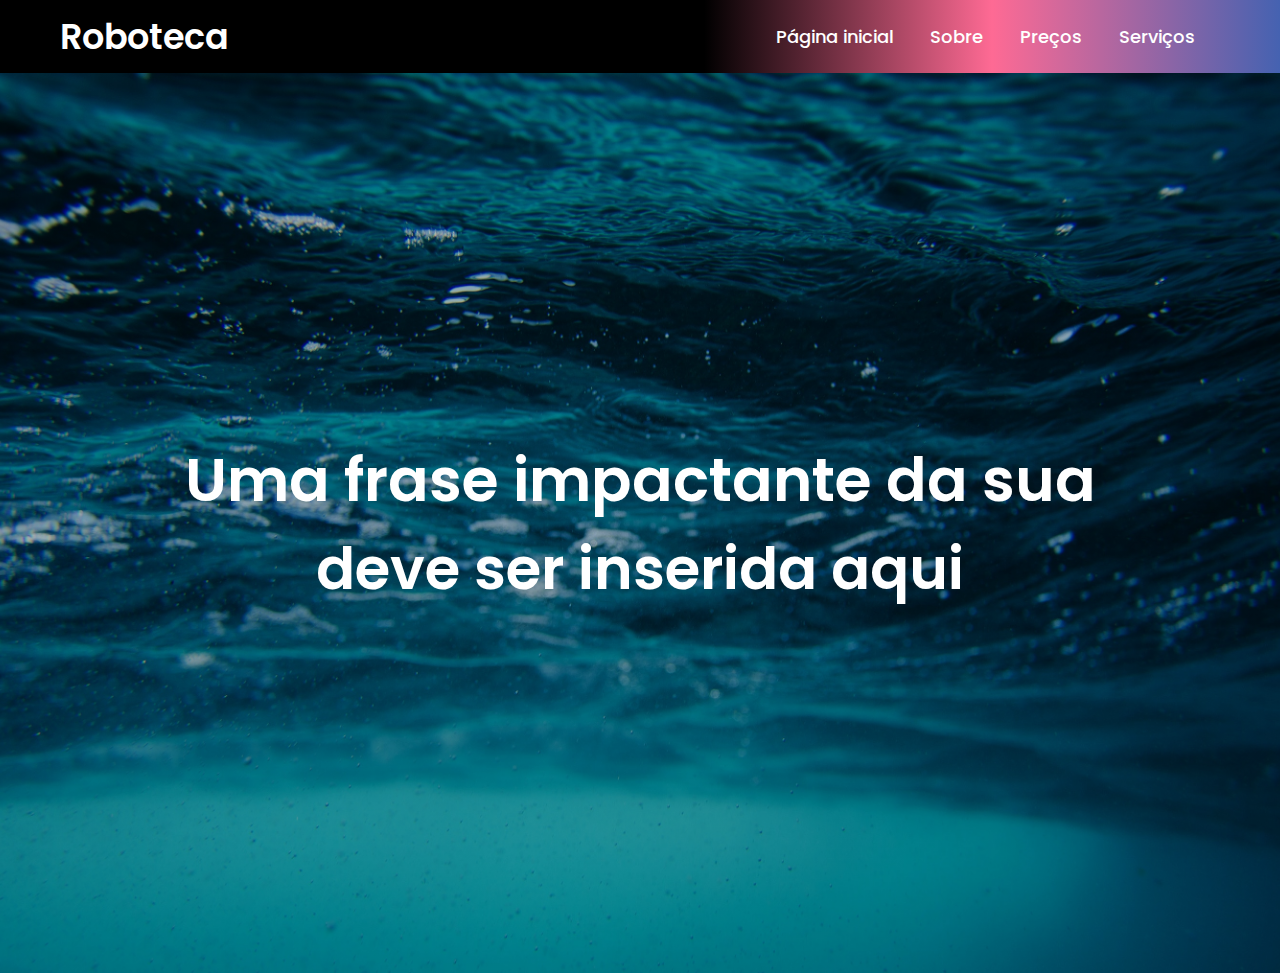
==== index.html @ 48df06a6 "changes" ====
<!DOCTYPE html>
<html lang="pt-br">

<head>
    <meta charset="UTF-8">
    <meta http-equiv="X-UA-Compatible" content="IE=edge">
    <meta name="viewport" content="width=device-width, initial-scale=1.0">
    <link rel="icon" type="image/png" href="img/robotecaIcon.png">
    <link rel="stylesheet" href="css/style.css">
    <title>Roboteca</title>
</head>

<body>
    <nav>

        <div class="logo">
            <a href="index.html"> Roboteca </a>
        </div>

        <ul>
            <li> <a href="#"> Página inicial </a> </li>
            <li> <a href="#"> Sobre </a> </li>
            <li> <a href="#"> Preços </a> </li>
            <li> <a href="#"> Serviços </a> </li>
        </ul>

    </nav>
    <section class="banner">
        <div class="texto">
            <h1 class="titulo">Uma frase impactante da sua</h1>
            <h2 class="sub_titulo">deve ser inserida aqui</h2>

        </div>
    </section>
</body>

</html>
---- css/style.css ----
@import url('https://fonts.googleapis.com/css2?family=Poppins:wght@300;400;500;600&display=swap');
*{
    margin: 0;
    padding: 0;
    box-sizing: border-box;
    font-family: 'Poppins', sans-serif;
}
nav{
    background-image: linear-gradient(to right, rgb(0, 0, 0) 55%, rgb(254, 106, 148), rgb(69, 98, 177));
    padding: 10px 60px;
    display: flex;
    justify-content: space-between;
    align-items: center;
}
nav .logo a{
    text-decoration: none;
    color: #fff;
    font-size: 35px;
    font-weight: 600;
}
nav ul{
    display: flex;
    align-items: center;
    list-style: none;
    padding: 10px;
}
nav li{
    margin-left: 7px;
}
nav li a{
    text-decoration: none;
    color: #fff;
    font-size: 18px;
    font-weight: 500;
    padding: 8px 15px;
    border-radius: 5px;
    transition: 0.3s;
}
nav li a:hover{
    background-color: white;
    color: black;
}
.banner{
    height: 100vh;
    background: linear-gradient( rgba(0,0,0,0.281), rgba(0,0,0,0.308)),url('../img/background.jpg');
    background-size: cover;
    background-position: center;
    background-repeat: no-repeat;
    display: flex;
    align-items: center;
    justify-content: center;
    text-align: center;
}
.texto .titulo{
    color: #fff;
    font-size: 60px;
    font-weight: 600;
}
.texto .sub_titulo{
    color: #fff;
    font-size: 58px;
    font-weight: 600;
}
.texto .botoes{
    margin-top: 30px;
}
.texto .botoes button{
    height: 55px;
    width: 170px;
    border-radius: 5px;
    border: 0;
    margin: 0 10px;
    font-size: 20px;
    font-weight: 500;
    padding: 0 10px;
    cursor: pointer;
    outline: none;
    transition: 0.3s;
}
.texto .botoes button.n-overlay{
    color: white;
    background: none;
    border: 2px solid white;
}
.texto .botoes button.n-overlay:hover{
    color: black;
    background-color: white;
}
.texto .botoes button.overlay{
    background: white;
    color: black;
    animation: vibrar 0.5s ease-in-out infinite both;
}
@keyframes vibrar {
    0%{
        transform: scale(1);
    }
    50%{
        transform: scale(1.1);
    }
    100%{
        transform: scale(1);
    }
}
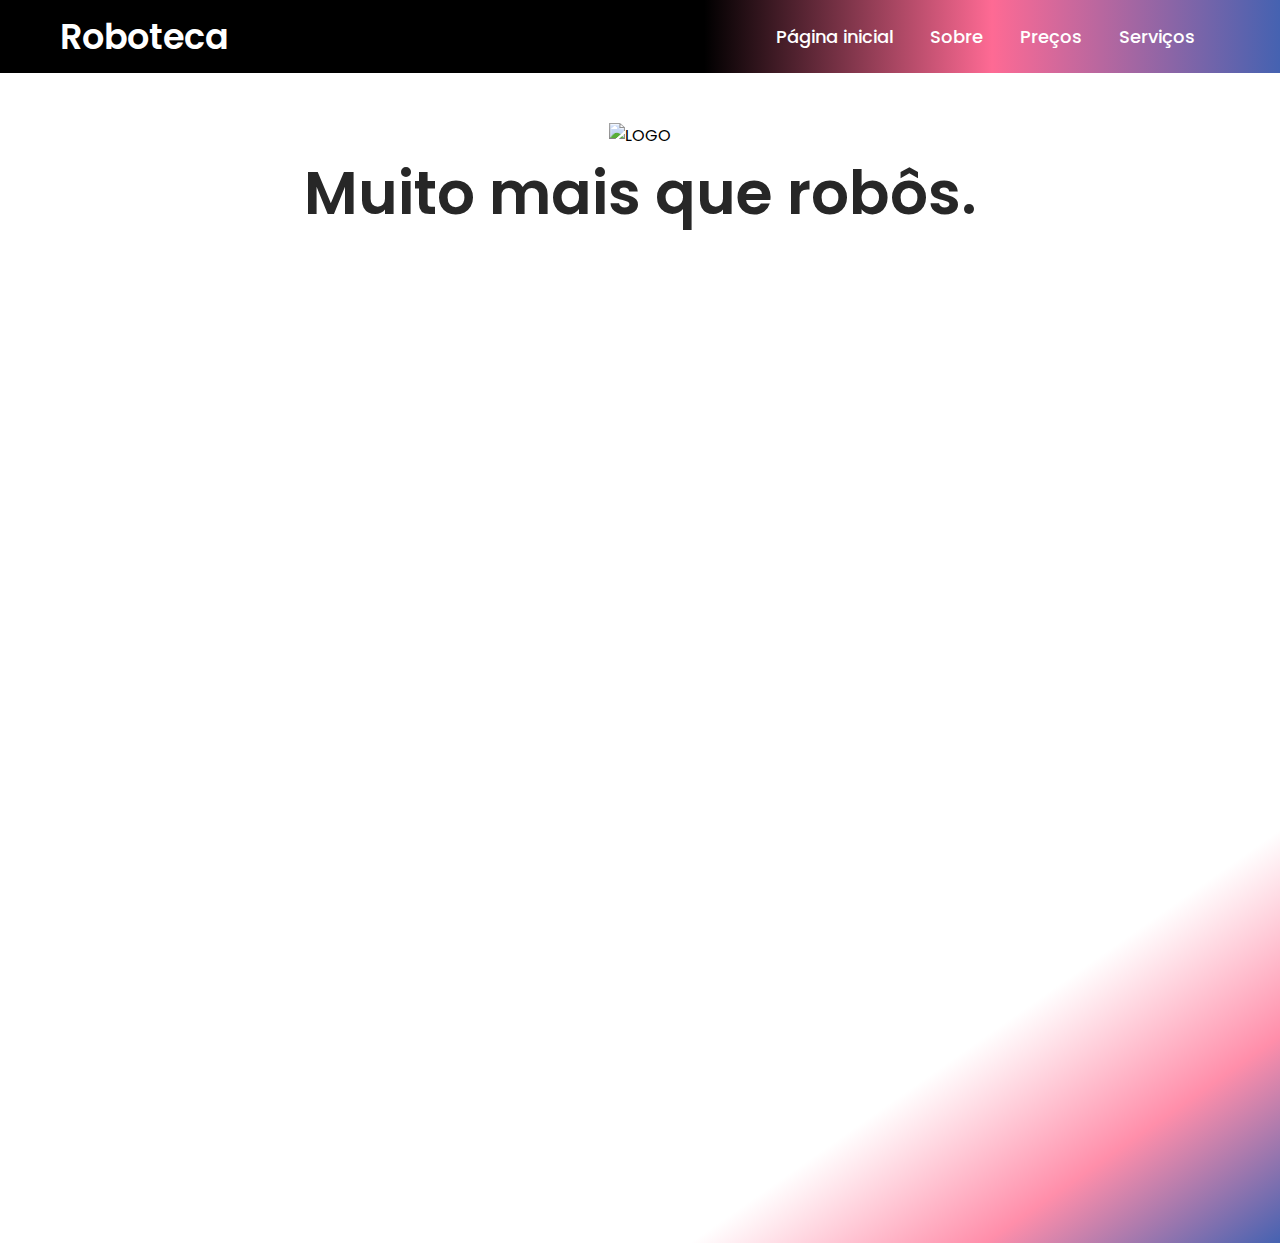
==== commit ab21b9da: "improves and logo" ====
--- a/index.html
+++ b/index.html
@@ -26,9 +26,12 @@
 
     </nav>
     <section class="banner">
+        <div class="imglogo">
+            <img class="logo" id="build" src="../empresa-ti-vitor/img/robotecaLogo.png" alt="LOGO" title="Roboteca">
+        </div>
         <div class="texto">
-            <h1 class="titulo">Uma frase impactante da sua</h1>
-            <h2 class="sub_titulo">deve ser inserida aqui</h2>
+            <h1 class="titulo">Muito mais que robôs.</h1>
+            <!-- <h2 class="sub_titulo"></h2> -->
 
         </div>
     </section>
--- a/css/style.css
+++ b/css/style.css
@@ -41,18 +41,23 @@
     color: black;
 }
 .banner{
-    height: 100vh;
-    background: linear-gradient( rgba(0,0,0,0.281), rgba(0,0,0,0.308)),url('../img/background.jpg');
+    height: 130vh;
+    background-image: linear-gradient(145deg, rgb(255, 255, 255) 80%, rgb(255, 142, 170), rgb(69, 98, 177));
     background-size: cover;
     background-position: center;
     background-repeat: no-repeat;
     display: flex;
     align-items: center;
-    justify-content: center;
+    justify-content: flex-start;
+    flex-direction: column;
     text-align: center;
 }
+#build{
+    margin-top: 50px;
+    width: 300px;
+}
 .texto .titulo{
-    color: #fff;
+    color: #272727;
     font-size: 60px;
     font-weight: 600;
 }
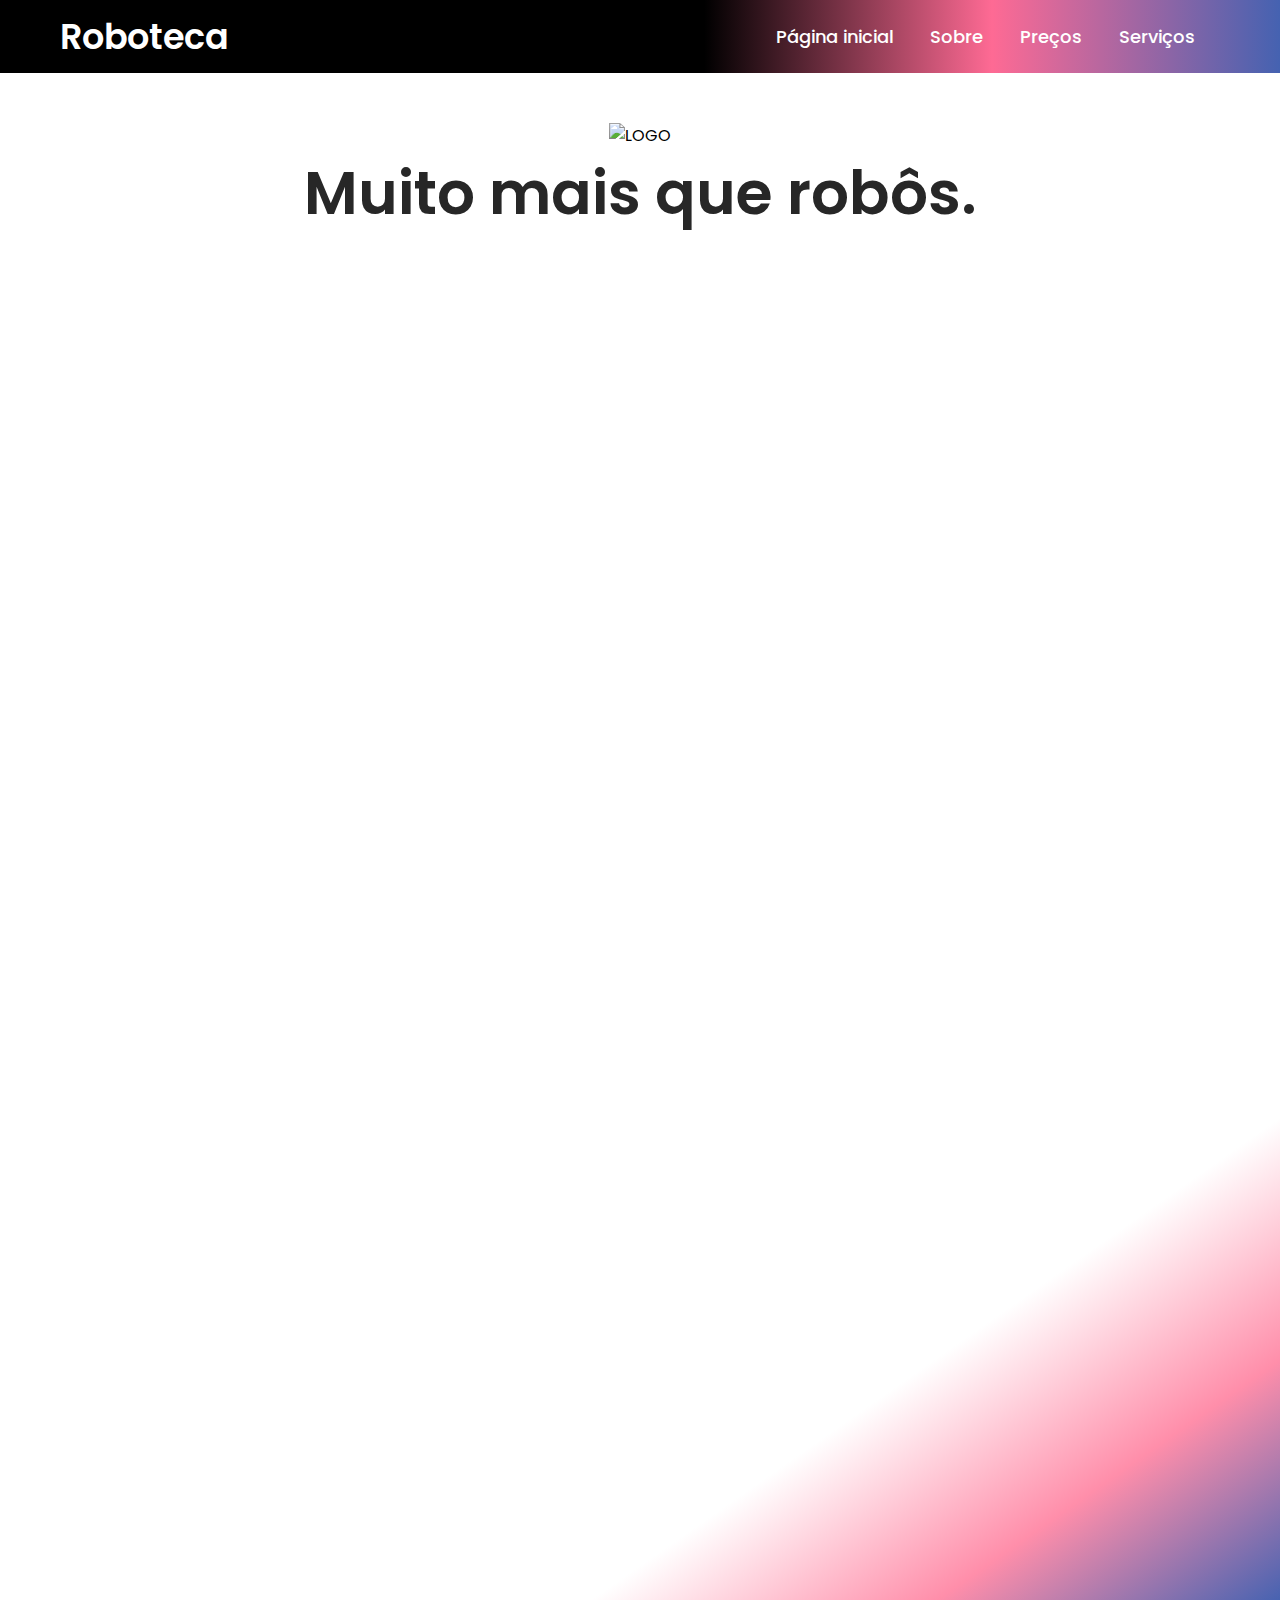
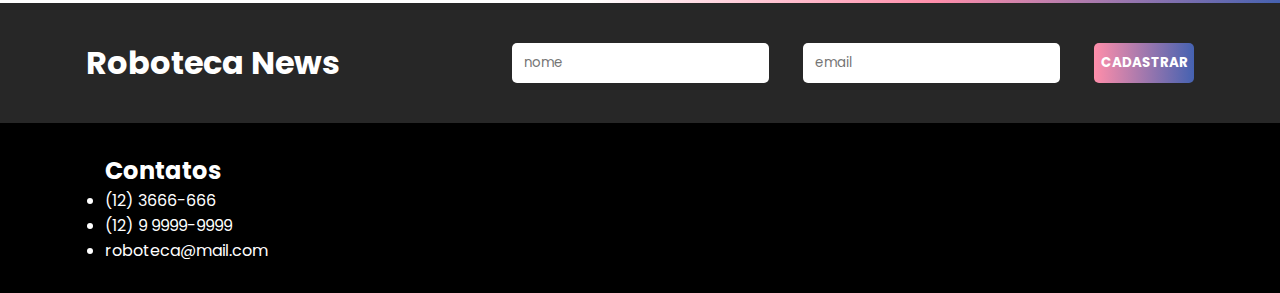
==== commit 42dee843: "quase terminado" ====
--- a/index.html
+++ b/index.html
@@ -35,6 +35,24 @@
 
         </div>
     </section>
+    <div class="newsletter">
+        <h1>Roboteca News</h1>
+        <form method="post" action="script.js">
+            <input class="textput" type="text" placeholder="   nome" required>
+            <input class="textput" type="email" placeholder="   email" required>
+            <input class="subput" onclick="regBox()" type="submit" value="CADASTRAR">
+        </form>
+    </div>
+    <footer>
+        <div class="contats">
+            <h2 class="ftitle">Contatos</h1>
+            <ul class="conlist">
+                <li>(12) 3666-666</li>
+                <li>(12) 9 9999-9999</li>
+                <li>roboteca@mail.com</li>
+            </ul>
+        </div>
+    </footer>
 </body>
 
 </html>--- a/css/style.css
+++ b/css/style.css
@@ -40,8 +40,16 @@
     background-color: white;
     color: black;
 }
+footer{
+    width: 100%;
+    height: 170px;
+    background: black;
+    position: sticky;
+    display: grid;
+    grid-template: auto auto auto;
+}
 .banner{
-    height: 130vh;
+    height: 170vh;
     background-image: linear-gradient(145deg, rgb(255, 255, 255) 80%, rgb(255, 142, 170), rgb(69, 98, 177));
     background-size: cover;
     background-position: center;
@@ -96,6 +104,45 @@
     color: black;
     animation: vibrar 0.5s ease-in-out infinite both;
 }
+.newsletter{
+    height: 120px;
+    display: flex;
+    flex-direction: row;
+    align-items: center;
+    justify-content: space-around;
+    background-color: #272727;
+}
+.newsletter h1 {
+    color: #fff;
+}
+.textput{
+    border-radius: 5px;
+    border-style: none;
+    margin-right: 30px;
+    height: 40px;
+}
+.subput{
+    border-radius: 5px;
+    border-style: none;
+    height: 40px;
+    width: 100px;
+    color: #fff;
+    font-family: 'Poppins', sans-serif;
+    font-weight: bolder;
+    background: linear-gradient(to right, rgb(255, 142, 170), rgb(69, 98, 177));
+}
+.contats{
+    grid-column: 1;
+}
+.ftitle{
+    color: #fff;
+    margin-top: 30px;
+    margin-left: 105px;
+}
+.conlist{
+    color: #fff;
+    margin-left: 105px;
+}
 @keyframes vibrar {
     0%{
         transform: scale(1);
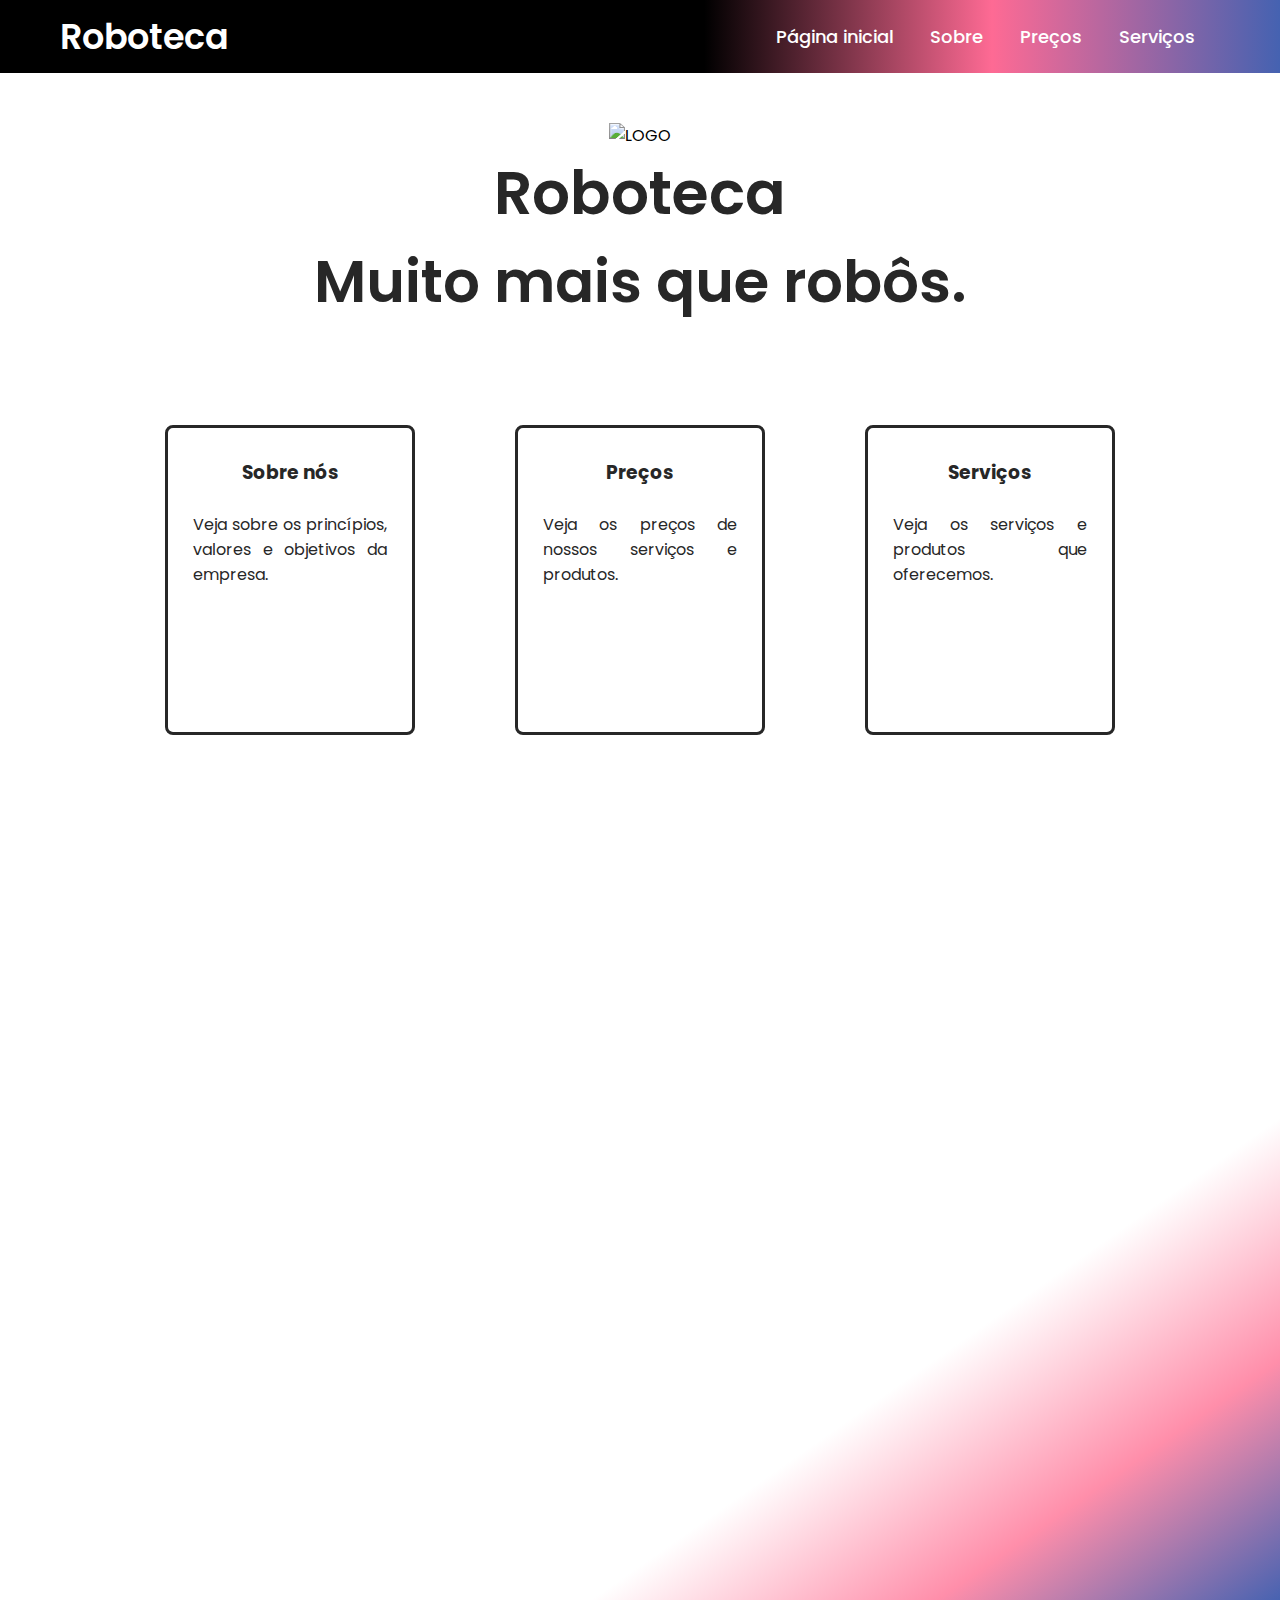
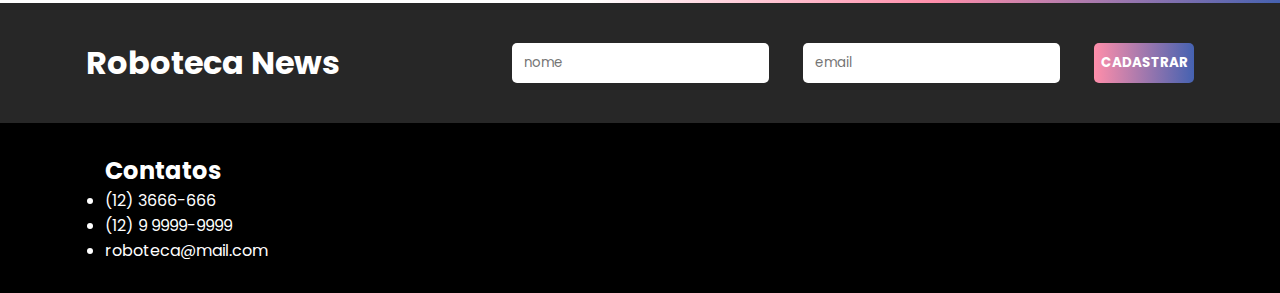
==== commit db4f1cef: "index" ====
--- a/index.html
+++ b/index.html
@@ -30,9 +30,22 @@
             <img class="logo" id="build" src="../empresa-ti-vitor/img/robotecaLogo.png" alt="LOGO" title="Roboteca">
         </div>
         <div class="texto">
-            <h1 class="titulo">Muito mais que robôs.</h1>
-            <!-- <h2 class="sub_titulo"></h2> -->
-
+            <h1 class="titulo">Roboteca</h1>
+            <h2 class="sub_titulo">Muito mais que robôs.</h2>
+        </div>
+        <div class="areas">
+            <a href="../empresa-ti-vitor/about.html"><div class="infobox">
+                <h3>Sobre nós</h3>
+                <p> Veja sobre os princípios, valores e objetivos da empresa.</p>
+            </div></a>
+            <a href="../empresa-ti-vitor/prices.html"><div class="infobox">
+                <h3>Preços</h3>
+                <p> Veja os preços de nossos serviços e produtos.</p>
+            </div></a>
+            <a href="../empresa-ti-vitor/services.html"><div class="infobox">
+                <h3>Serviços</h3>
+                <p> Veja os serviços e produtos que oferecemos.</p>
+            </div></a>
         </div>
     </section>
     <div class="newsletter">
@@ -46,11 +59,11 @@
     <footer>
         <div class="contats">
             <h2 class="ftitle">Contatos</h1>
-            <ul class="conlist">
-                <li>(12) 3666-666</li>
-                <li>(12) 9 9999-9999</li>
-                <li>roboteca@mail.com</li>
-            </ul>
+                <ul class="conlist">
+                    <li>(12) 3666-666</li>
+                    <li>(12) 9 9999-9999</li>
+                    <li>roboteca@mail.com</li>
+                </ul>
         </div>
     </footer>
 </body>
--- a/css/style.css
+++ b/css/style.css
@@ -4,6 +4,10 @@
     padding: 0;
     box-sizing: border-box;
     font-family: 'Poppins', sans-serif;
+}
+.areas a:any-link{
+    text-decoration: none;
+    color: #272727;
 }
 nav{
     background-image: linear-gradient(to right, rgb(0, 0, 0) 55%, rgb(254, 106, 148), rgb(69, 98, 177));
@@ -70,9 +74,10 @@
     font-weight: 600;
 }
 .texto .sub_titulo{
-    color: #fff;
+    color: #272727;
     font-size: 58px;
     font-weight: 600;
+    margin-bottom: 50px;
 }
 .texto .botoes{
     margin-top: 30px;
@@ -102,6 +107,29 @@
 .texto .botoes button.overlay{
     background: white;
     color: black;
+    animation: vibrar 0.5s ease-in-out infinite both;
+}
+.areas{
+    display: flex;
+    flex-direction: row;
+    justify-content: space-evenly;
+}
+.infobox{
+    width: 250px;
+    height: 310px;
+    border-style: solid;
+    border-radius: 8px;
+    border-color: #272727;
+    margin: 50px;
+}
+.infobox h3{
+    margin-top: 30px;
+}
+.infobox p{
+    text-align: justify;
+    padding: 25px;
+}
+.infobox:hover{
     animation: vibrar 0.5s ease-in-out infinite both;
 }
 .newsletter{
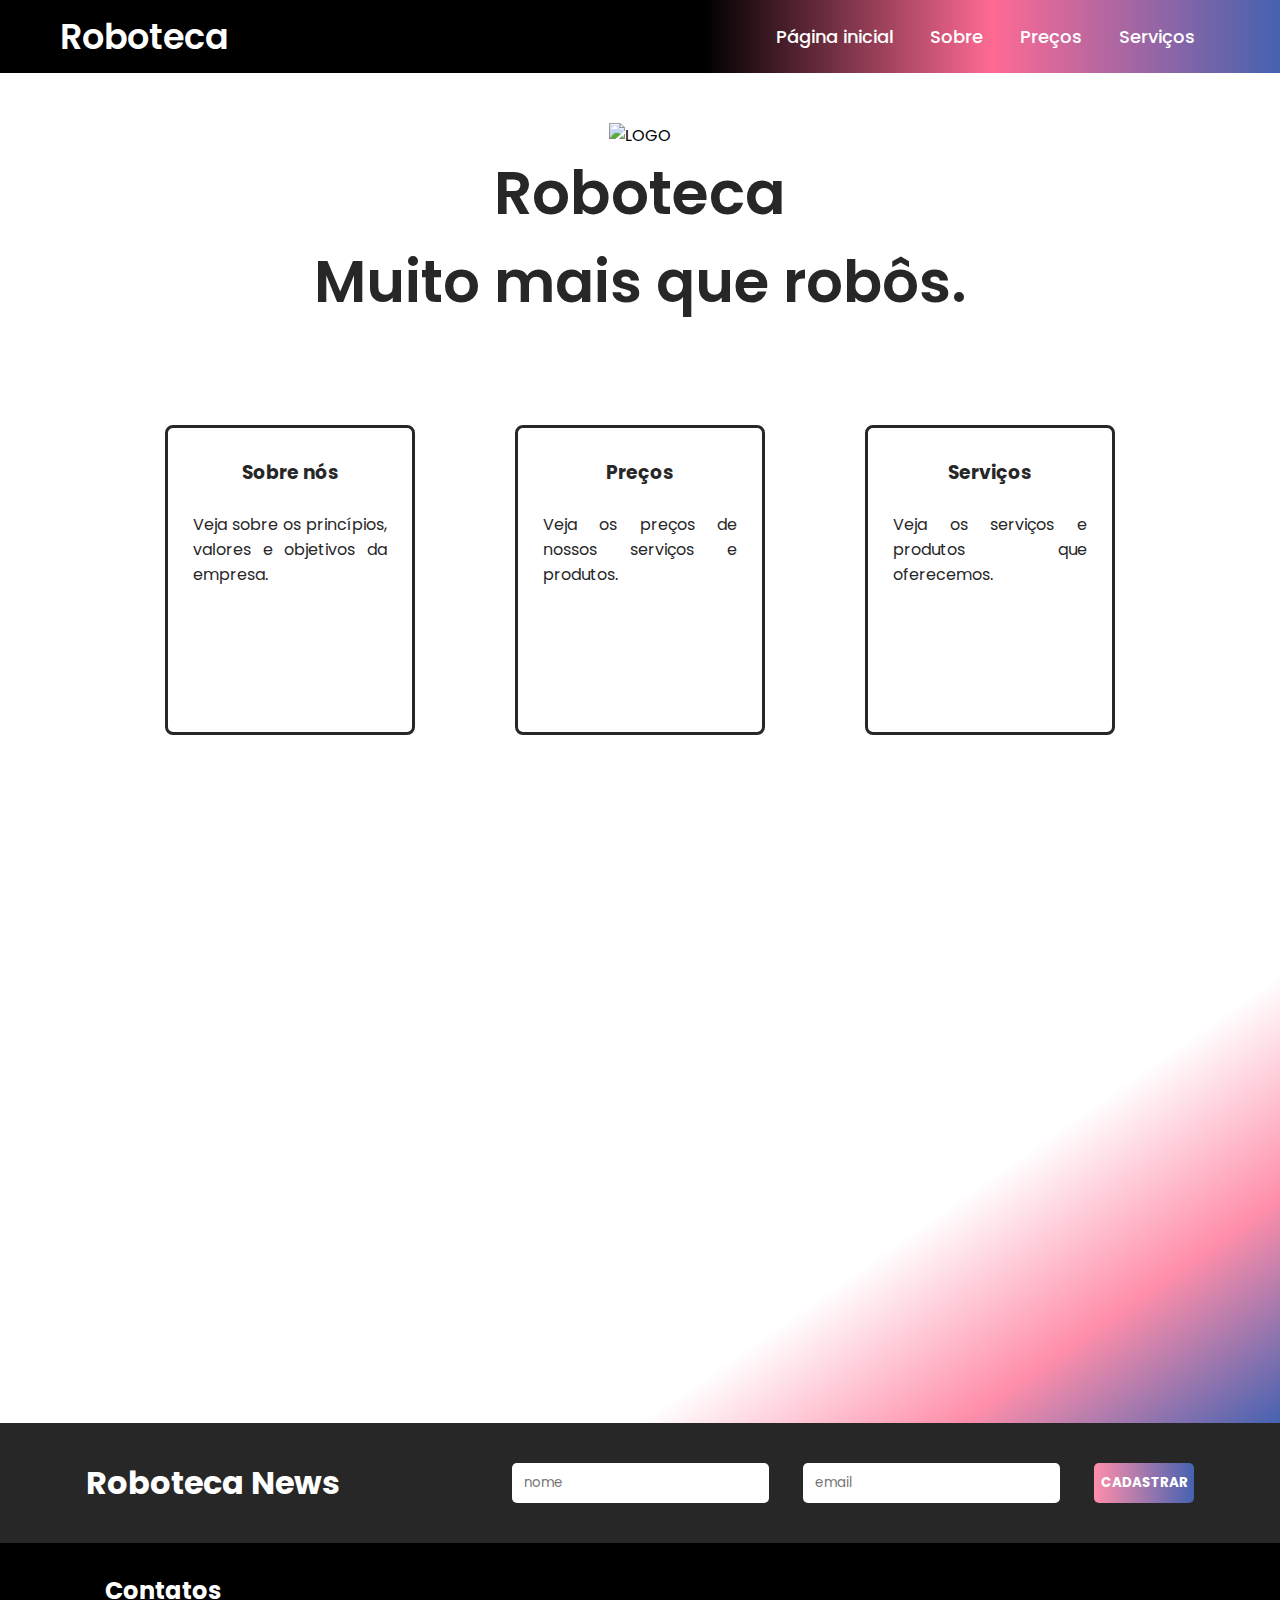
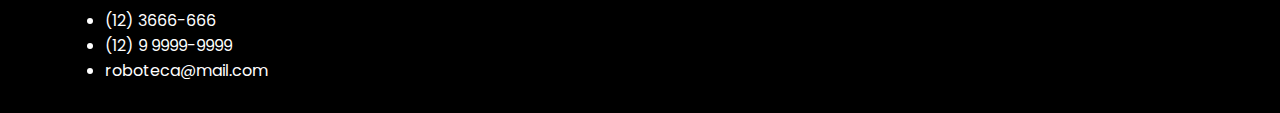
==== commit dca2effd: "WEEEEEEEE" ====
--- a/index.html
+++ b/index.html
@@ -7,6 +7,8 @@
     <meta name="viewport" content="width=device-width, initial-scale=1.0">
     <link rel="icon" type="image/png" href="img/robotecaIcon.png">
     <link rel="stylesheet" href="css/style.css">
+    <script src="../empresa-ti-vitor/js/script.js"></script>
+    <script src="./js/script.js"></script>
     <title>Roboteca</title>
 </head>
 
@@ -18,12 +20,11 @@
         </div>
 
         <ul>
-            <li> <a href="#"> Página inicial </a> </li>
-            <li> <a href="#"> Sobre </a> </li>
-            <li> <a href="#"> Preços </a> </li>
-            <li> <a href="#"> Serviços </a> </li>
+            <li> <a href="../empresa-ti-vitor/index.html"> Página inicial </a> </li>
+            <li> <a href="../empresa-ti-vitor/about.html"> Sobre </a> </li>
+            <li> <a href="../empresa-ti-vitor/prices.html"> Preços </a> </li>
+            <li> <a href="../empresa-ti-vitor/services.html"> Serviços </a> </li>
         </ul>
-
     </nav>
     <section class="banner">
         <div class="imglogo">
@@ -50,10 +51,10 @@
     </section>
     <div class="newsletter">
         <h1>Roboteca News</h1>
-        <form method="post" action="script.js">
+        <form method="post">
             <input class="textput" type="text" placeholder="   nome" required>
             <input class="textput" type="email" placeholder="   email" required>
-            <input class="subput" onclick="regBox()" type="submit" value="CADASTRAR">
+            <input class="subput" onclick="regBox()" type="reset" value="CADASTRAR">
         </form>
     </div>
     <footer>
--- a/css/style.css
+++ b/css/style.css
@@ -53,7 +53,7 @@
     grid-template: auto auto auto;
 }
 .banner{
-    height: 170vh;
+    height: 150vh;
     background-image: linear-gradient(145deg, rgb(255, 255, 255) 80%, rgb(255, 142, 170), rgb(69, 98, 177));
     background-size: cover;
     background-position: center;
@@ -158,6 +158,7 @@
     font-family: 'Poppins', sans-serif;
     font-weight: bolder;
     background: linear-gradient(to right, rgb(255, 142, 170), rgb(69, 98, 177));
+    cursor: pointer;
 }
 .contats{
     grid-column: 1;
@@ -171,6 +172,12 @@
     color: #fff;
     margin-left: 105px;
 }
+.leleco{
+    width: 700px;
+    height: 700px;
+    background-color: #272727;
+    z-index: 999;
+}
 @keyframes vibrar {
     0%{
         transform: scale(1);
